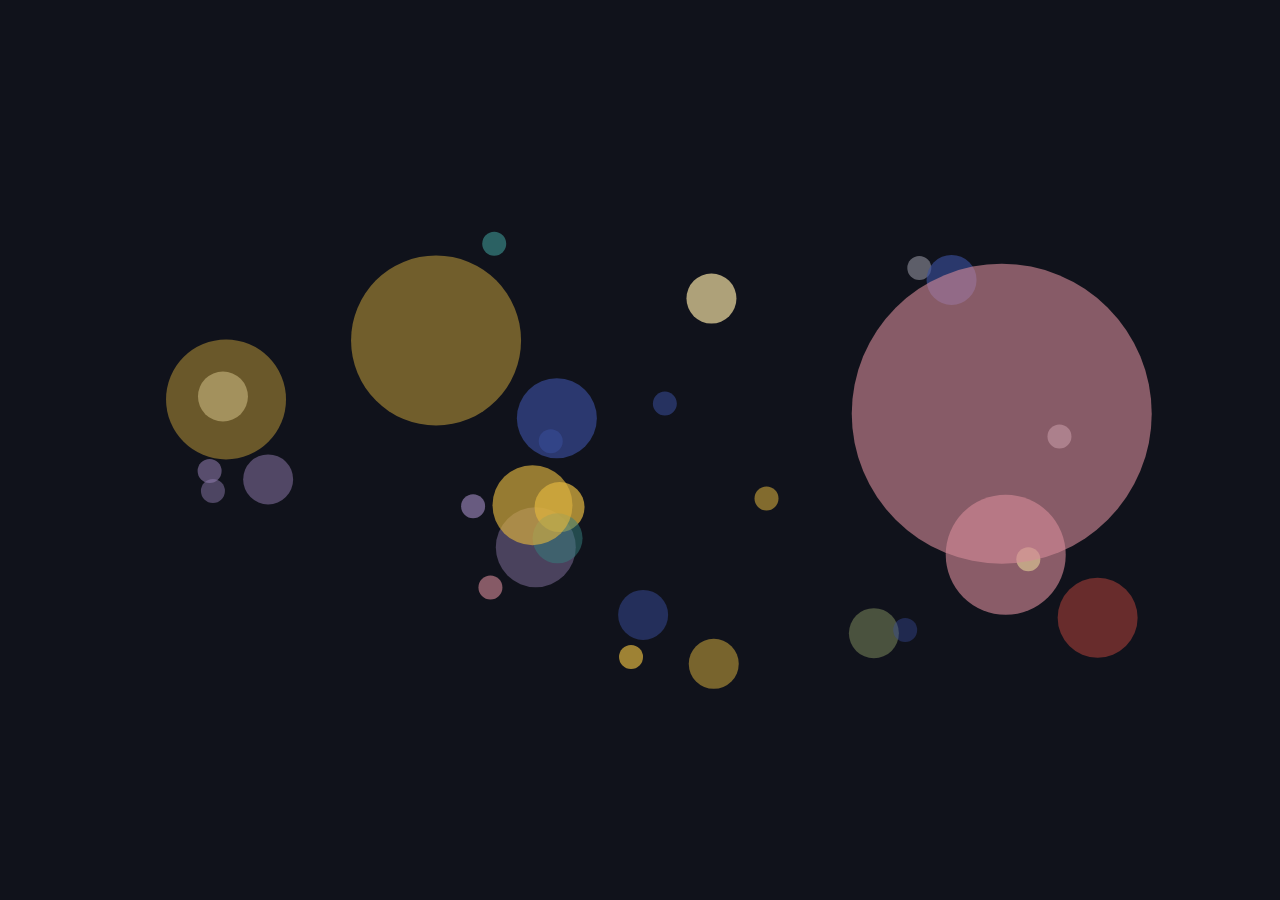
==== index.html @ f5711afc "Noise V1" ====
<!DOCTYPE html>
<html lang="en">
  <head>
    <meta charset="utf-8" />
    <meta name="viewport" content="width=device-width, initial-scale=1.0">

    <title>Sketch</title>

    <link rel="stylesheet" type="text/css" href="style.css">

    <script src="libraries/p5.min.js"></script>
    <script src="libraries/p5.sound.min.js"></script>
  </head>

  <body>
    <script src="circle.js"></script>
    <script src="sketch.js"></script>
    <script src="noise.js"></script>

  </body>
</html>
---- style.css ----
html, body {
  margin: 0;
  padding: 0;
  overflow: hidden;
  background-color: #10121B;
}

canvas {
  display: block;
}
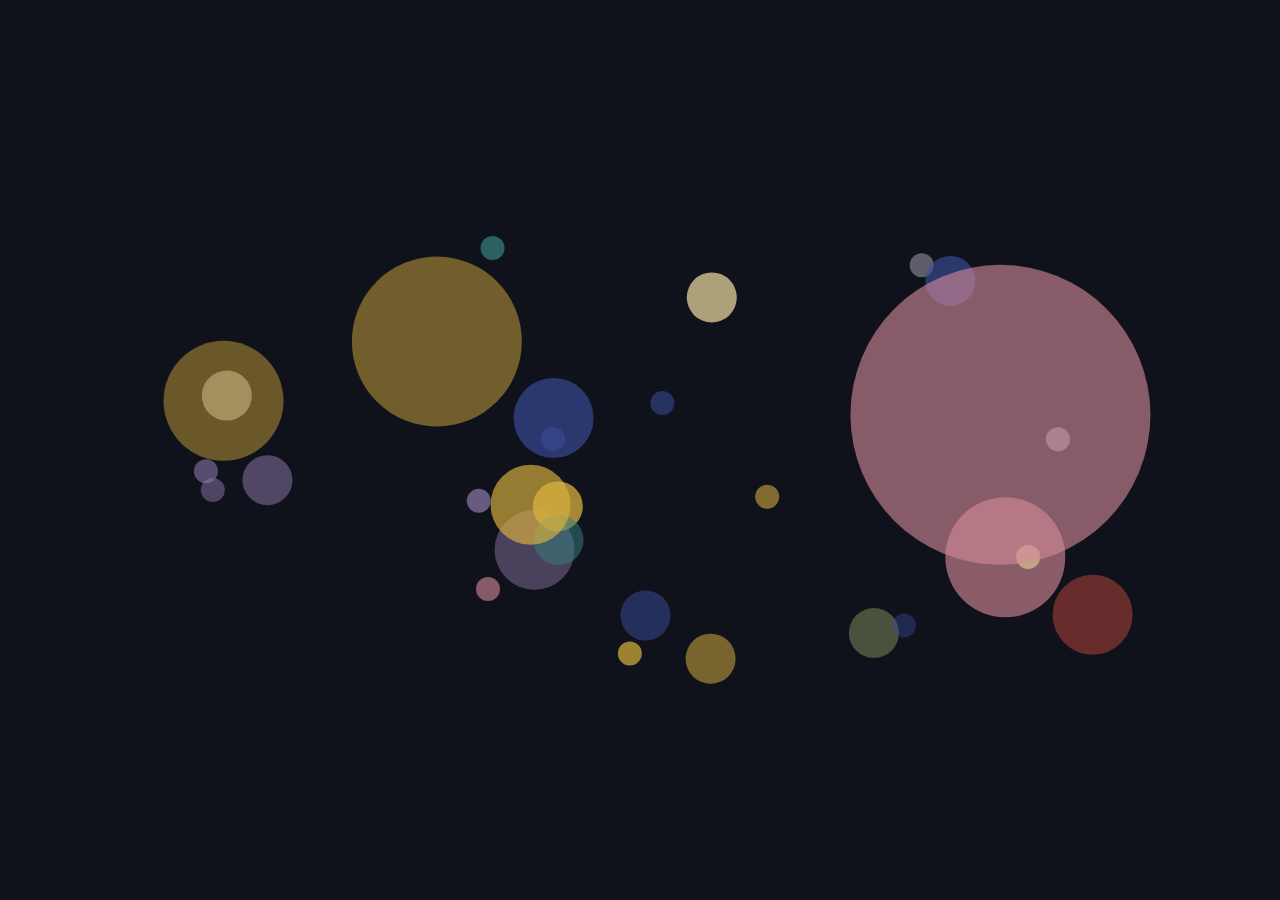
==== commit d81081c5: "noise V2" ====
--- a/index.html
+++ b/index.html
@@ -14,8 +14,9 @@
 
   <body>
     <script src="circle.js"></script>
+    <script src="circle_manager.js"></script>
+    <script src="noise.js"></script>
     <script src="sketch.js"></script>
-    <script src="noise.js"></script>
 
   </body>
 </html>
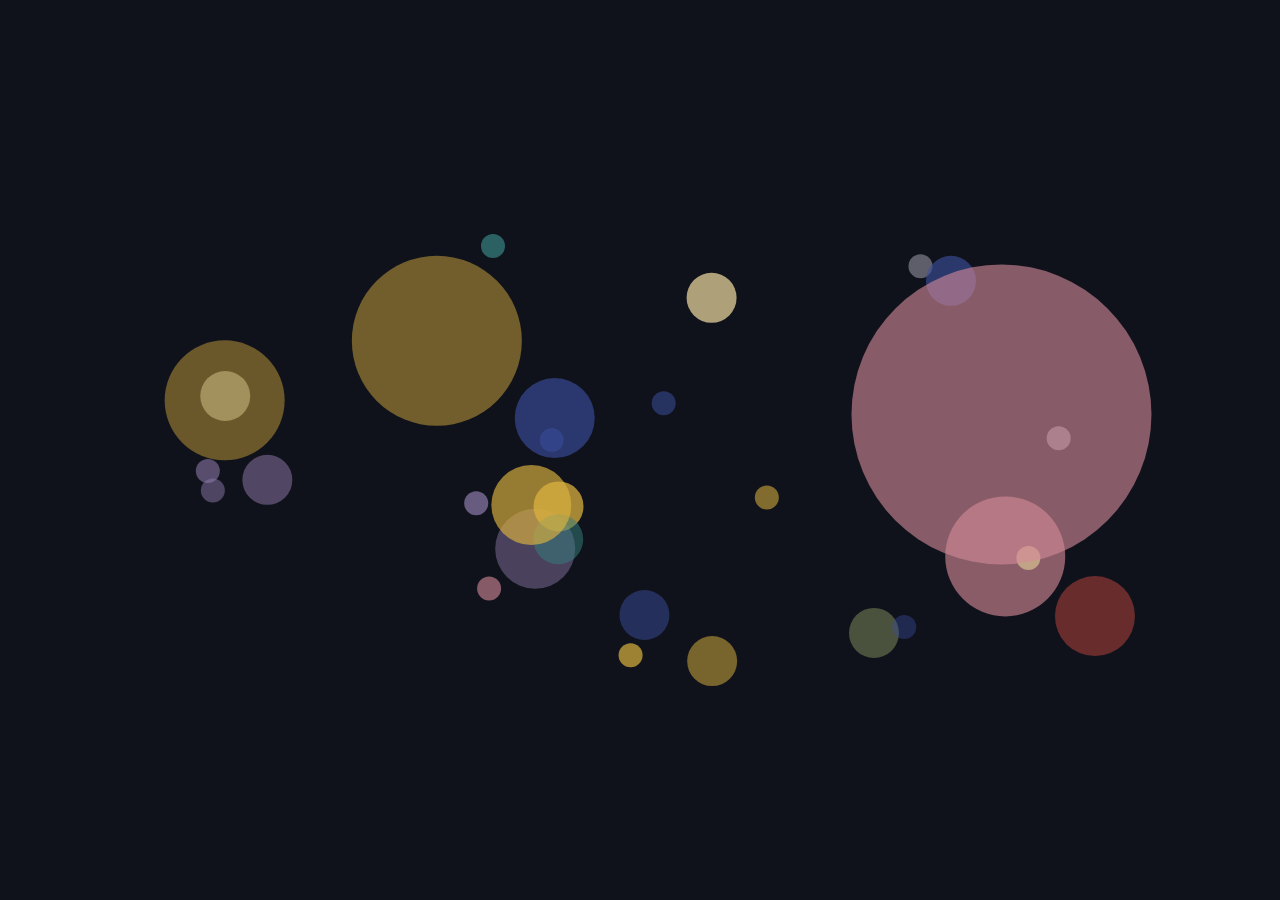
==== commit af26f70b: "add input (push mode)" ====
--- a/index.html
+++ b/index.html
@@ -16,6 +16,7 @@
     <script src="circle.js"></script>
     <script src="circle_manager.js"></script>
     <script src="noise.js"></script>
+    <script src="input-mechanic.js"></script>
     <script src="sketch.js"></script>
 
   </body>
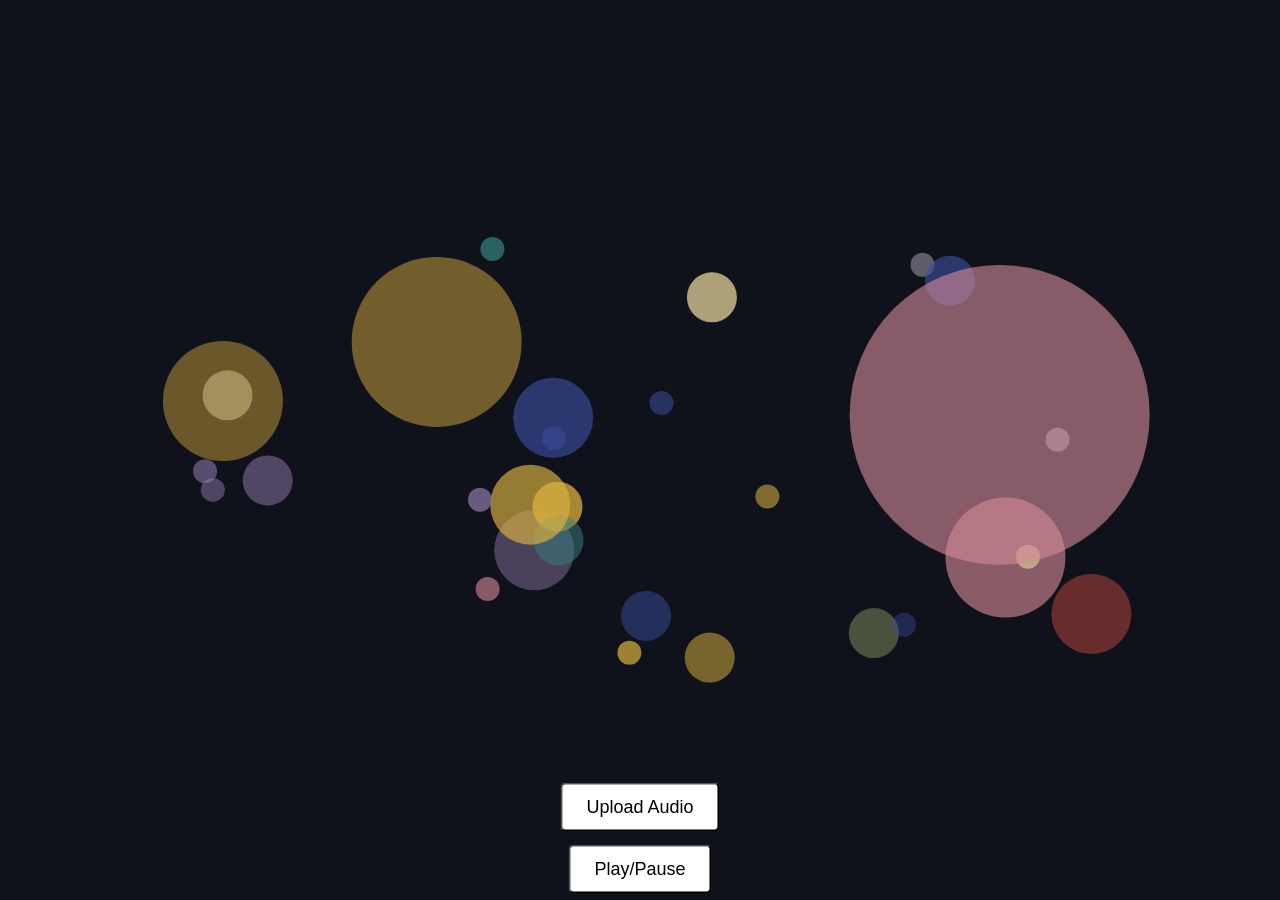
==== commit fa726589: "halo brightness depends on volume added" ====
--- a/index.html
+++ b/index.html
@@ -16,7 +16,7 @@
     <script src="circle.js"></script>
     <script src="circle_manager.js"></script>
     <script src="noise.js"></script>
-    <script src="input-mechanic.js"></script>
+    <script src="audio_analyzer.js"></script>
     <script src="sketch.js"></script>
 
   </body>
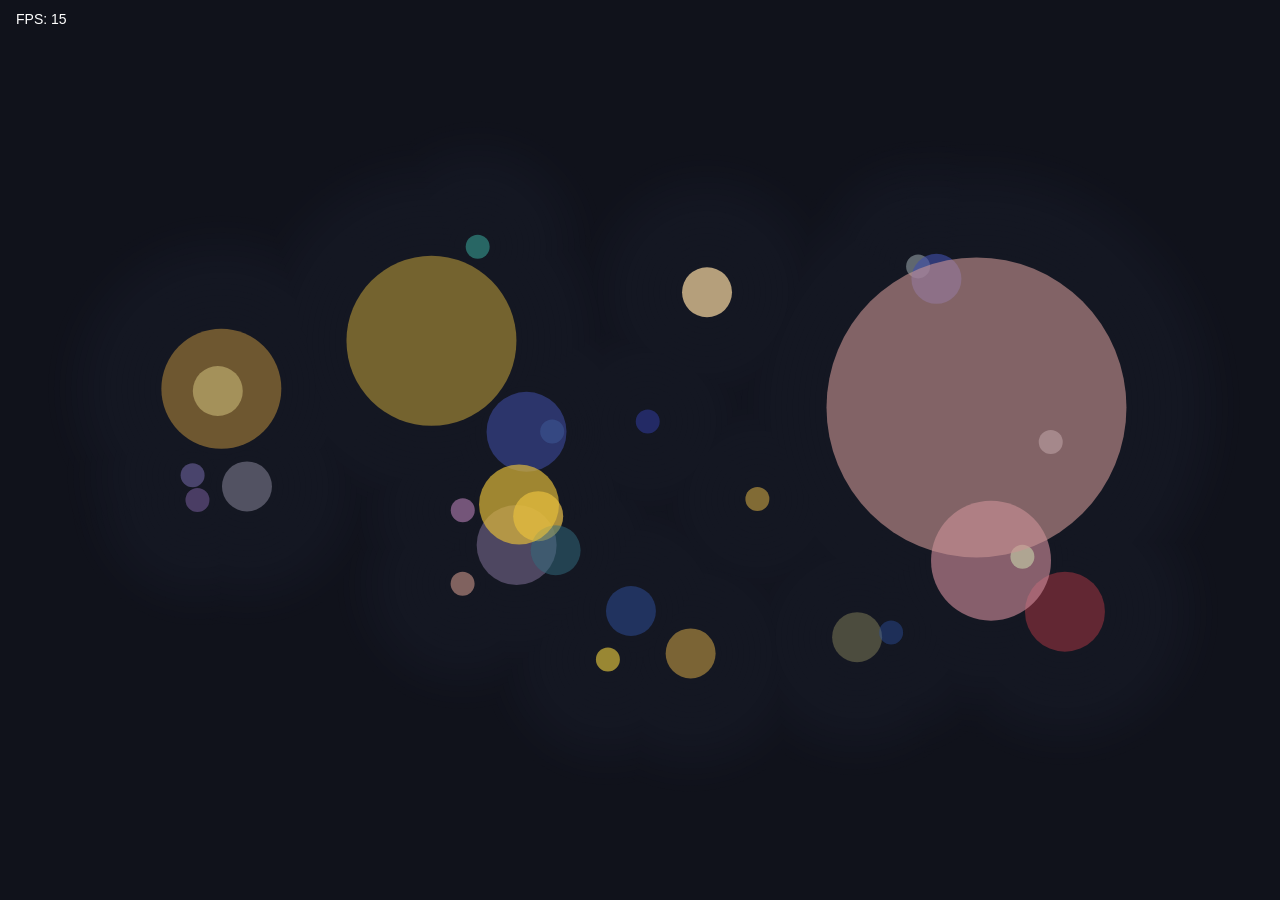
==== commit d3db22d0: "noise V5 Adding time based fading effects." ====
--- a/index.html
+++ b/index.html
@@ -16,8 +16,8 @@
     <script src="circle.js"></script>
     <script src="circle_manager.js"></script>
     <script src="noise.js"></script>
-    <script src="audio_analyzer.js"></script>
+    <script src="input-mechanic.js"></script>
     <script src="sketch.js"></script>
-
+    <script src="timebased.js"></script>
   </body>
 </html>
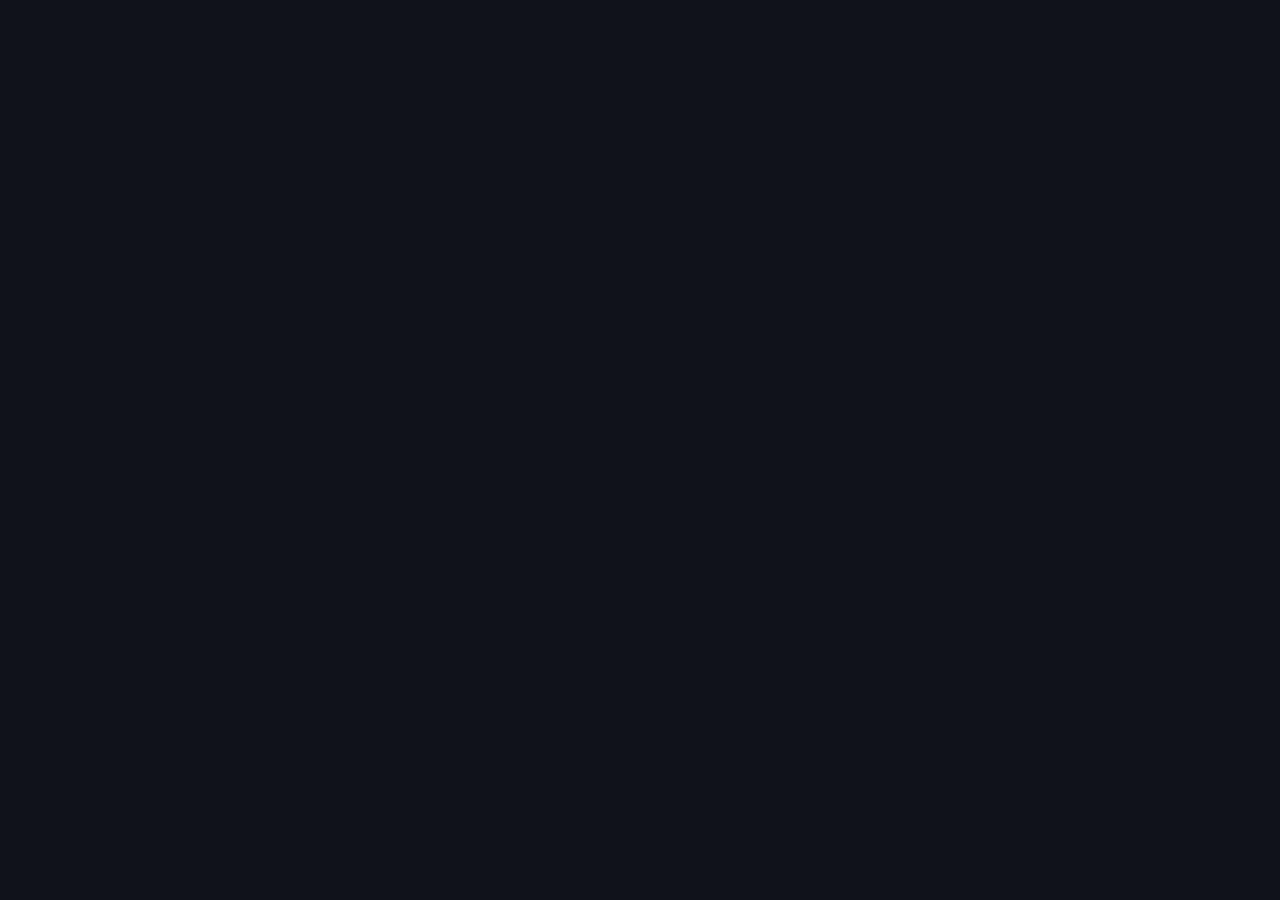
==== commit 715a3ed4: "merge 1" ====
--- a/index.html
+++ b/index.html
@@ -18,6 +18,6 @@
     <script src="noise.js"></script>
     <script src="input-mechanic.js"></script>
     <script src="sketch.js"></script>
-    <script src="timebased.js"></script>
+  
   </body>
 </html>
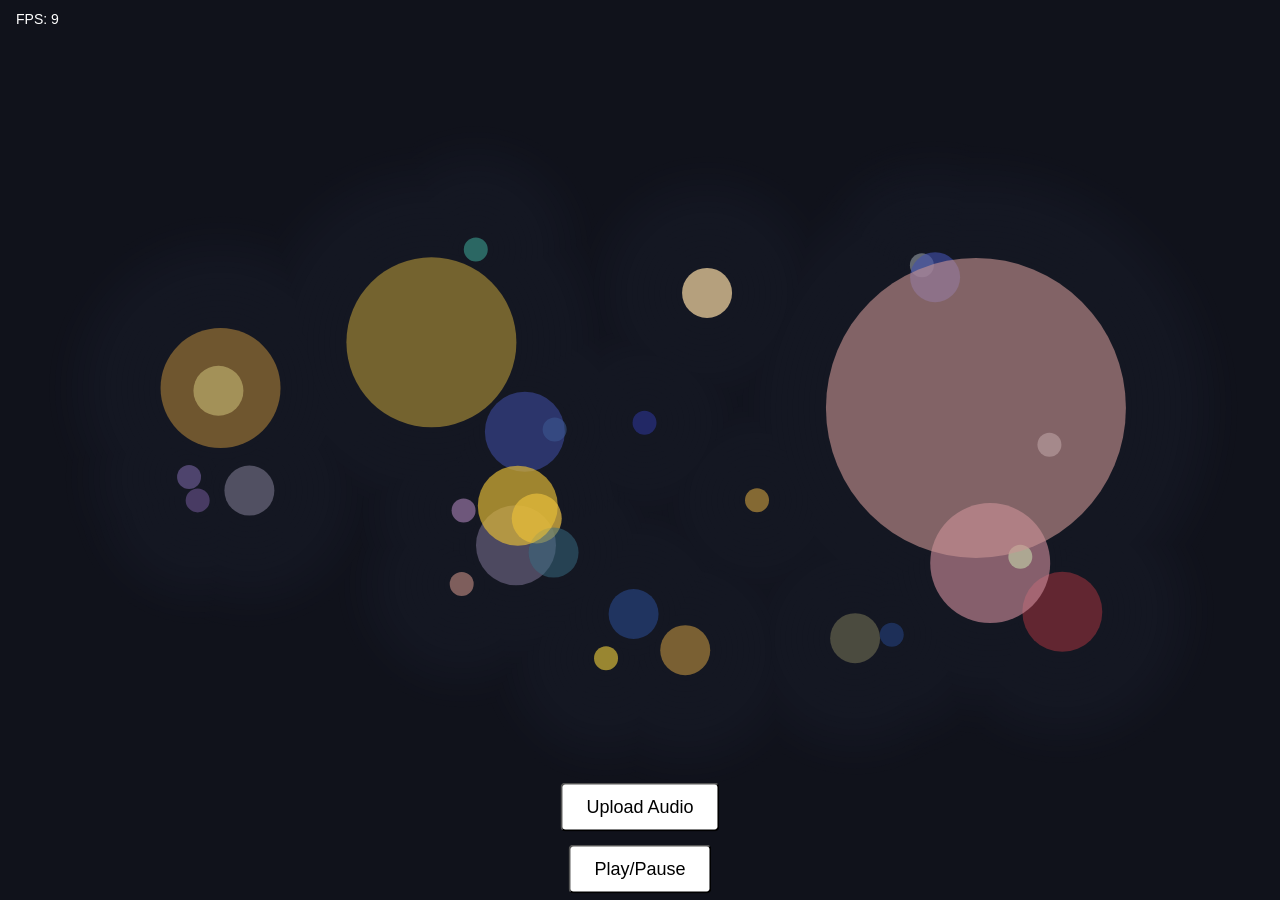
==== commit cc408cc9: "Integrate staggered circle lifecycle with existing mechanics" ====
--- a/index.html
+++ b/index.html
@@ -16,7 +16,9 @@
     <script src="circle.js"></script>
     <script src="circle_manager.js"></script>
     <script src="noise.js"></script>
+    <script src="audio_analyzer.js"></script>
     <script src="input-mechanic.js"></script>
+    <script src="time-mechanic.js"></script>
     <script src="sketch.js"></script>
   
   </body>
